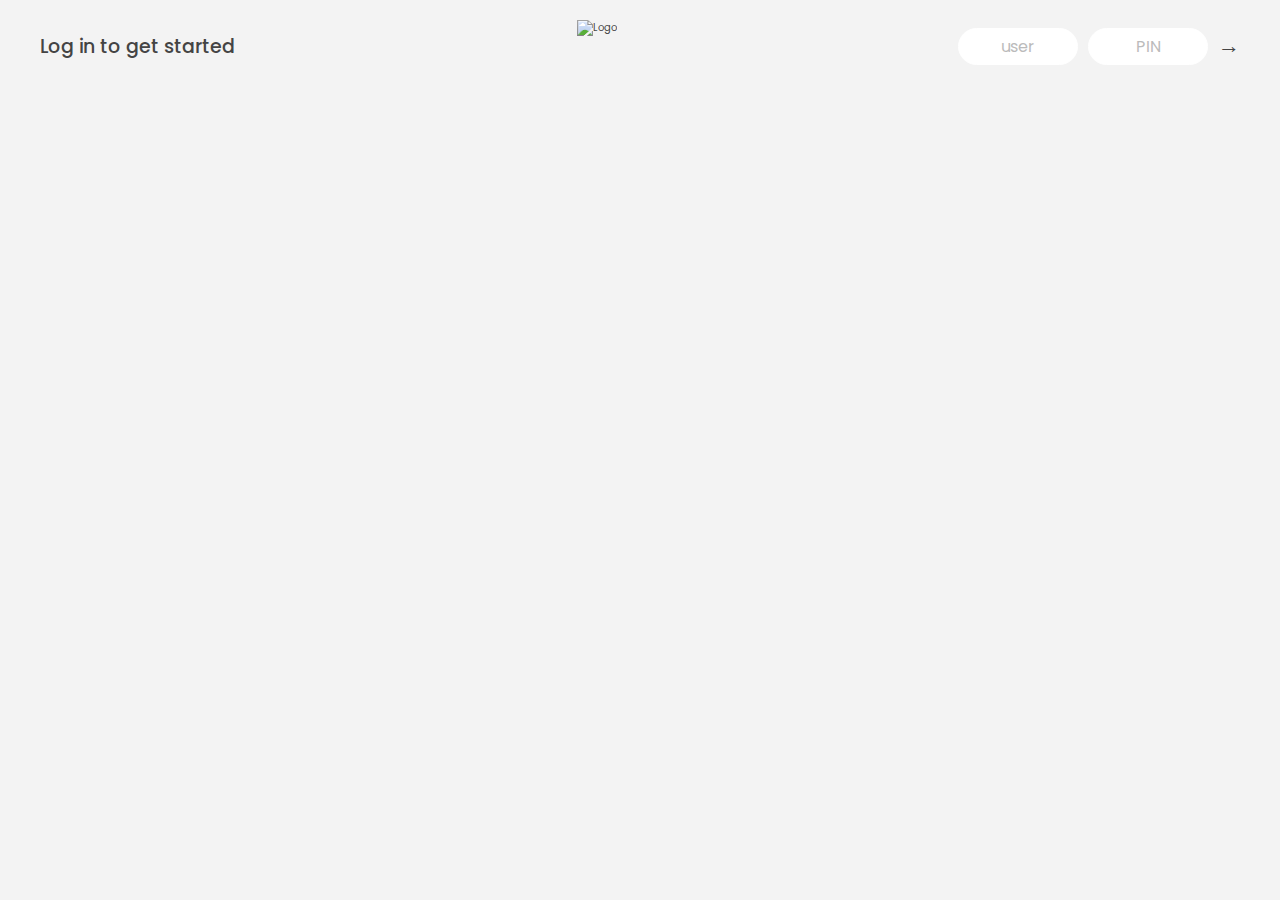
==== bank account/bank-account/index.html @ b50f314a "Add files via upload" ====
<!DOCTYPE html>
<html lang="en">
<head>
	<meta charset="UTF-8">
	<meta name="viewport" content="width=device-width, initial-scale=1.0">
	<link href="https://fonts.googleapis.com/css?family=Poppins:400,500,600&display=swap" rel="stylesheet" />
	<link rel="stylesheet" href="style.css">
	<link rel="shortcut icon" type="image/png" href="/src/icon.png">
	<title>Bank account</title>
</head>
<body>
	<nav>
		<p class="welcome">Log in to get started</p>
		<img src="/FE23/bank account/bank-account/src/logo.png" alt="Logo" class="logo">
		<form class="login">
			<input type="text" placeholder="user" class="login__input login__input--user">
			<input type="text" placeholder="PIN" maxlength="4" class="login__input login__input--pin">
			<!--in pratice we use type"password"-->
			<button class="login__btn">&rarr;</button>
		</form>
	</nav>
	<main class="app">
		<div class="balance">
			<div>
				<p class="balance__label">Current balance</p>
				<p class="balance__date">
					As of <span class="date">05/03/2037</span>
				</p>
			</div>
			<p class="balance__value">0000$</p>
		</div>
		<div class="movements">
			<div class="movements__row">
				<div class="movements__type movements__type--deposit">2 deposit</div>
				<div class="movements__date">3 days ago</div>
				<div class="movements__value">4000$</div>
			</div>
			<div class="movements__row">
				<div class="movements__type movements__type--withdrawal">
					1 withdrawal
				</div>
				<div class="movements__date">24/01/2037</div>
				<div class="movements__value">-378$</div>
			</div>
		</div>
		<div class="summary">
			<p class="summary__label">IN</p>
			<p class="summary__value summary__value--in">0000$</p>
			<p class="summary__label">Out</p>
			<p class="summary__value summary__value--out">0000$</p>
			<p class="summary__label">Interest</p>
			<p class="summary__value summary__value--interest">0000$</p>
			<button class="btn--sort">&downarrow; SORT</button>
		</div>
		<div class="operation operation--transfer">
			<h2>Transfer money</h2>
			<form class="form form--transfer">
				<input type="text" class="form__input form__input--to">
				<input type="number" class="form__input form__input--amount">
				<button class="form__btn form__btn--transfer">&rarr;</button>
				<label class="form__label">Transfer to</label>
				<label class="form__label">Amount</label>
			</form>
		</div>
		<div class="operation operation--loan">
			<h2>Request loan</h2>
			<form class="form form--loan">
				<input type="number" class="form__input form__input--loan--amount">
				<button class="form__btn form__btn--loan">&rarr;</button>
				<label class="form__label form__label--loan">Amount</label>
			</form>
		</div>
		<div class="operation operation--close">
			<h2>Close account</h2>
			<form class="form form--close">
				<input type="text" class="form__input form__input--user">
				<input type="password" maxlength="6" class="form__input form__input--pin">
				<button class="form__btn form__btn--close">&rarr;</button>
				<label class="form__label">Confirm user</label>
				<label class="form__label">Confirm PIN</label>
			</form>
		</div>
	</main>
	<script src="script.js"></script>
</body>
</html>
---- bank account/bank-account/style.css ----
/*
 * Use this CSS to learn some intersting techniques,
 * in case you're wondering how I built the UI.
 * Have fun! 😁
 */

* {
	margin: 0;
	padding: 0;
	box-sizing: inherit;
}

html {
	font-size: 62.5%;
	box-sizing: border-box;
}

body {
	font-family: "Poppins", sans-serif;
	color: #444;
	background-color: #f3f3f3;
	height: 100vh;
	padding: 2rem;
}

nav {
	display: flex;
	justify-content: space-between;
	align-items: center;
	padding: 0 2rem;
}

.welcome {
	font-size: 1.9rem;
	font-weight: 500;
}

.logo {
	height: 5.25rem;
}

.login {
	display: flex;
}

.login__input {
	border: none;
	padding: 0.5rem 2rem;
	font-size: 1.6rem;
	font-family: inherit;
	text-align: center;
	width: 12rem;
	border-radius: 10rem;
	margin-right: 1rem;
	color: inherit;
	border: 1px solid #fff;
	transition: all 0.3s;
}

.login__input:focus {
	outline: none;
	border: 1px solid #ccc;
}

.login__input::placeholder {
	color: #bbb;
}

.login__btn {
	border: none;
	background: none;
	font-size: 2.2rem;
	color: inherit;
	cursor: pointer;
	transition: all 0.3s;
}

.login__btn:hover,
.login__btn:focus,
.btn--sort:hover,
.btn--sort:focus {
	outline: none;
	color: #777;
}

/* MAIN */
.app {
	position: relative;
	max-width: 100rem;
	margin: 4rem auto;
	display: grid;
	grid-template-columns: 4fr 3fr;
	grid-template-rows: auto repeat(3, 15rem) auto;
	gap: 2rem;

	/* NOTE This creates the fade in/out animation */
	opacity: 0;
	transition: all 1s;
}

.balance {
	grid-column: 1 / span 2;
	display: flex;
	align-items: flex-end;
	justify-content: space-between;
	margin-bottom: 2rem;
}

.balance__label {
	font-size: 2.2rem;
	font-weight: 500;
	margin-bottom: -0.2rem;
}

.balance__date {
	font-size: 1.4rem;
	color: #888;
}

.balance__value {
	font-size: 4.5rem;
	font-weight: 400;
}

/* MOVEMENTS */
.movements {
	grid-row: 2 / span 3;
	background-color: #fff;
	border-radius: 1rem;
	overflow: scroll;
}

.movements__row {
	padding: 2.25rem 4rem;
	display: flex;
	align-items: center;
	border-bottom: 1px solid #eee;
}

.movements__type {
	font-size: 1.1rem;
	text-transform: uppercase;
	font-weight: 500;
	color: #fff;
	padding: 0.1rem 1rem;
	border-radius: 10rem;
	margin-right: 2rem;
}

.movements__date {
	font-size: 1.1rem;
	text-transform: uppercase;
	font-weight: 500;
	color: #666;
}

.movements__type--deposit {
	background-image: linear-gradient(to top left, #39b385, #9be15d);
}

.movements__type--withdrawal {
	background-image: linear-gradient(to top left, #e52a5a, #ff585f);
}

.movements__value {
	font-size: 1.7rem;
	margin-left: auto;
}

/* SUMMARY */
.summary {
	grid-row: 5 / 6;
	display: flex;
	align-items: baseline;
	padding: 0 0.3rem;
	margin-top: 1rem;
}

.summary__label {
	font-size: 1.2rem;
	font-weight: 500;
	text-transform: uppercase;
	margin-right: 0.8rem;
}

.summary__value {
	font-size: 2.2rem;
	margin-right: 2.5rem;
}

.summary__value--in,
.summary__value--interest {
	color: #66c873;
}

.summary__value--out {
	color: #f5465d;
}

.btn--sort {
	margin-left: auto;
	border: none;
	background: none;
	font-size: 1.3rem;
	font-weight: 500;
	cursor: pointer;
}

/* OPERATIONS */
.operation {
	border-radius: 1rem;
	padding: 3rem 4rem;
	color: #333;
}

.operation--transfer {
	background-image: linear-gradient(to top left, #ffb003, #ffcb03);
}

.operation--loan {
	background-image: linear-gradient(to top left, #39b385, #9be15d);
}

.operation--close {
	background-image: linear-gradient(to top left, #e52a5a, #ff585f);
}

h2 {
	margin-bottom: 1.5rem;
	font-size: 1.7rem;
	font-weight: 600;
	color: #333;
}

.form {
	display: grid;
	grid-template-columns: 2.5fr 2.5fr 1fr;
	grid-template-rows: auto auto;
	gap: 0.4rem 1rem;
}

/* Exceptions for interst */
.form.form--loan {
	grid-template-columns: 2.5fr 1fr 2.5fr;
}

.form__label--loan {
	grid-row: 2;
}

/* End exceptions */

.form__input {
	width: 100%;
	border: none;
	background-color: rgba(255, 255, 255, 0.4);
	font-family: inherit;
	font-size: 1.5rem;
	text-align: center;
	color: #333;
	padding: 0.3rem 1rem;
	border-radius: 0.7rem;
	transition: all 0.3s;
}

.form__input:focus {
	outline: none;
	background-color: rgba(255, 255, 255, 0.6);
}

.form__label {
	font-size: 1.3rem;
	text-align: center;
}

.form__btn {
	border: none;
	border-radius: 0.7rem;
	font-size: 1.8rem;
	background-color: #fff;
	cursor: pointer;
	transition: all 0.3s;
}

.form__btn:focus {
	outline: none;
	background-color: rgba(255, 255, 255, 0.8);
}
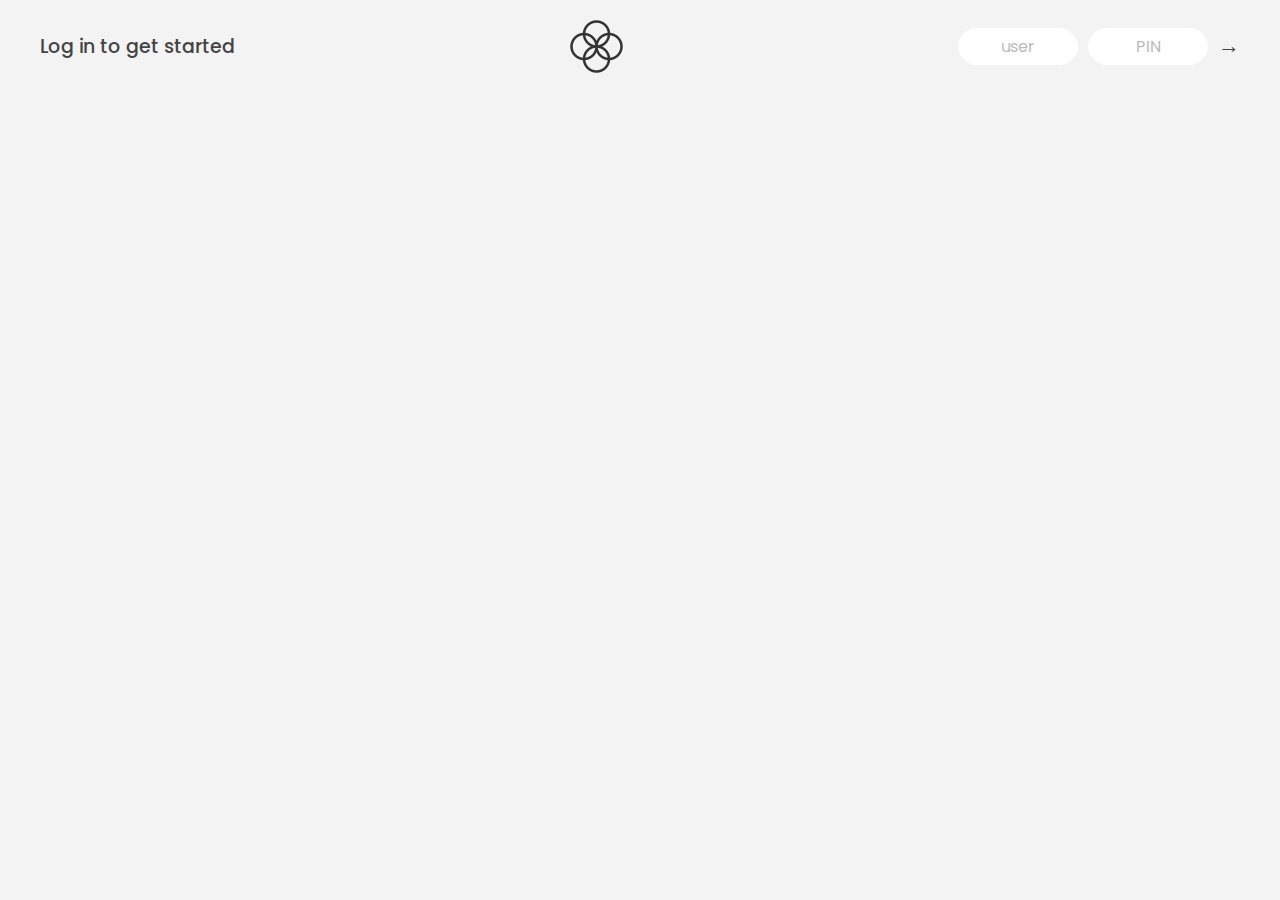
==== commit db3066e1: "changes in path" ====
--- a/bank account/bank-account/index.html
+++ b/bank account/bank-account/index.html
@@ -11,7 +11,7 @@
 <body>
 	<nav>
 		<p class="welcome">Log in to get started</p>
-		<img src="/FE23/bank account/bank-account/src/logo.png" alt="Logo" class="logo">
+		<img src="/bank account/bank-account/src/logo.png" alt="Logo" class="logo">
 		<form class="login">
 			<input type="text" placeholder="user" class="login__input login__input--user">
 			<input type="text" placeholder="PIN" maxlength="4" class="login__input login__input--pin">
